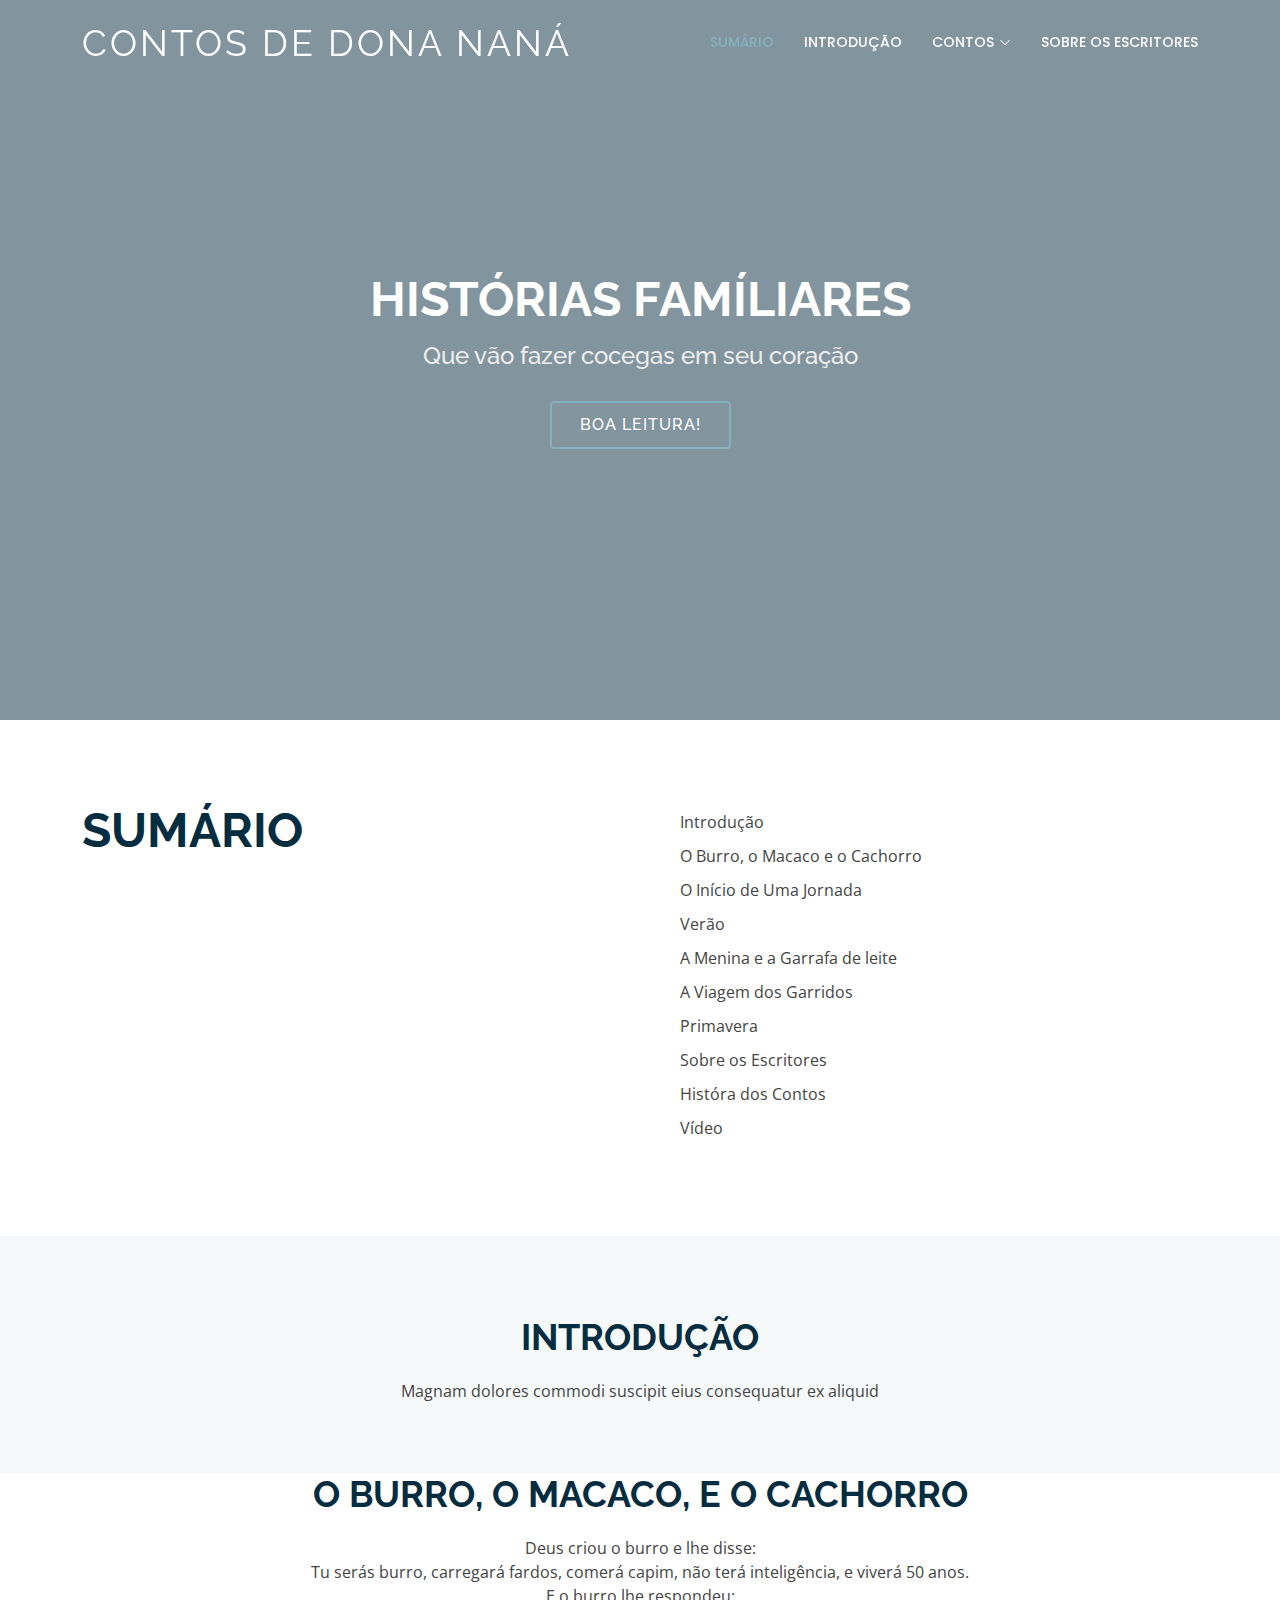
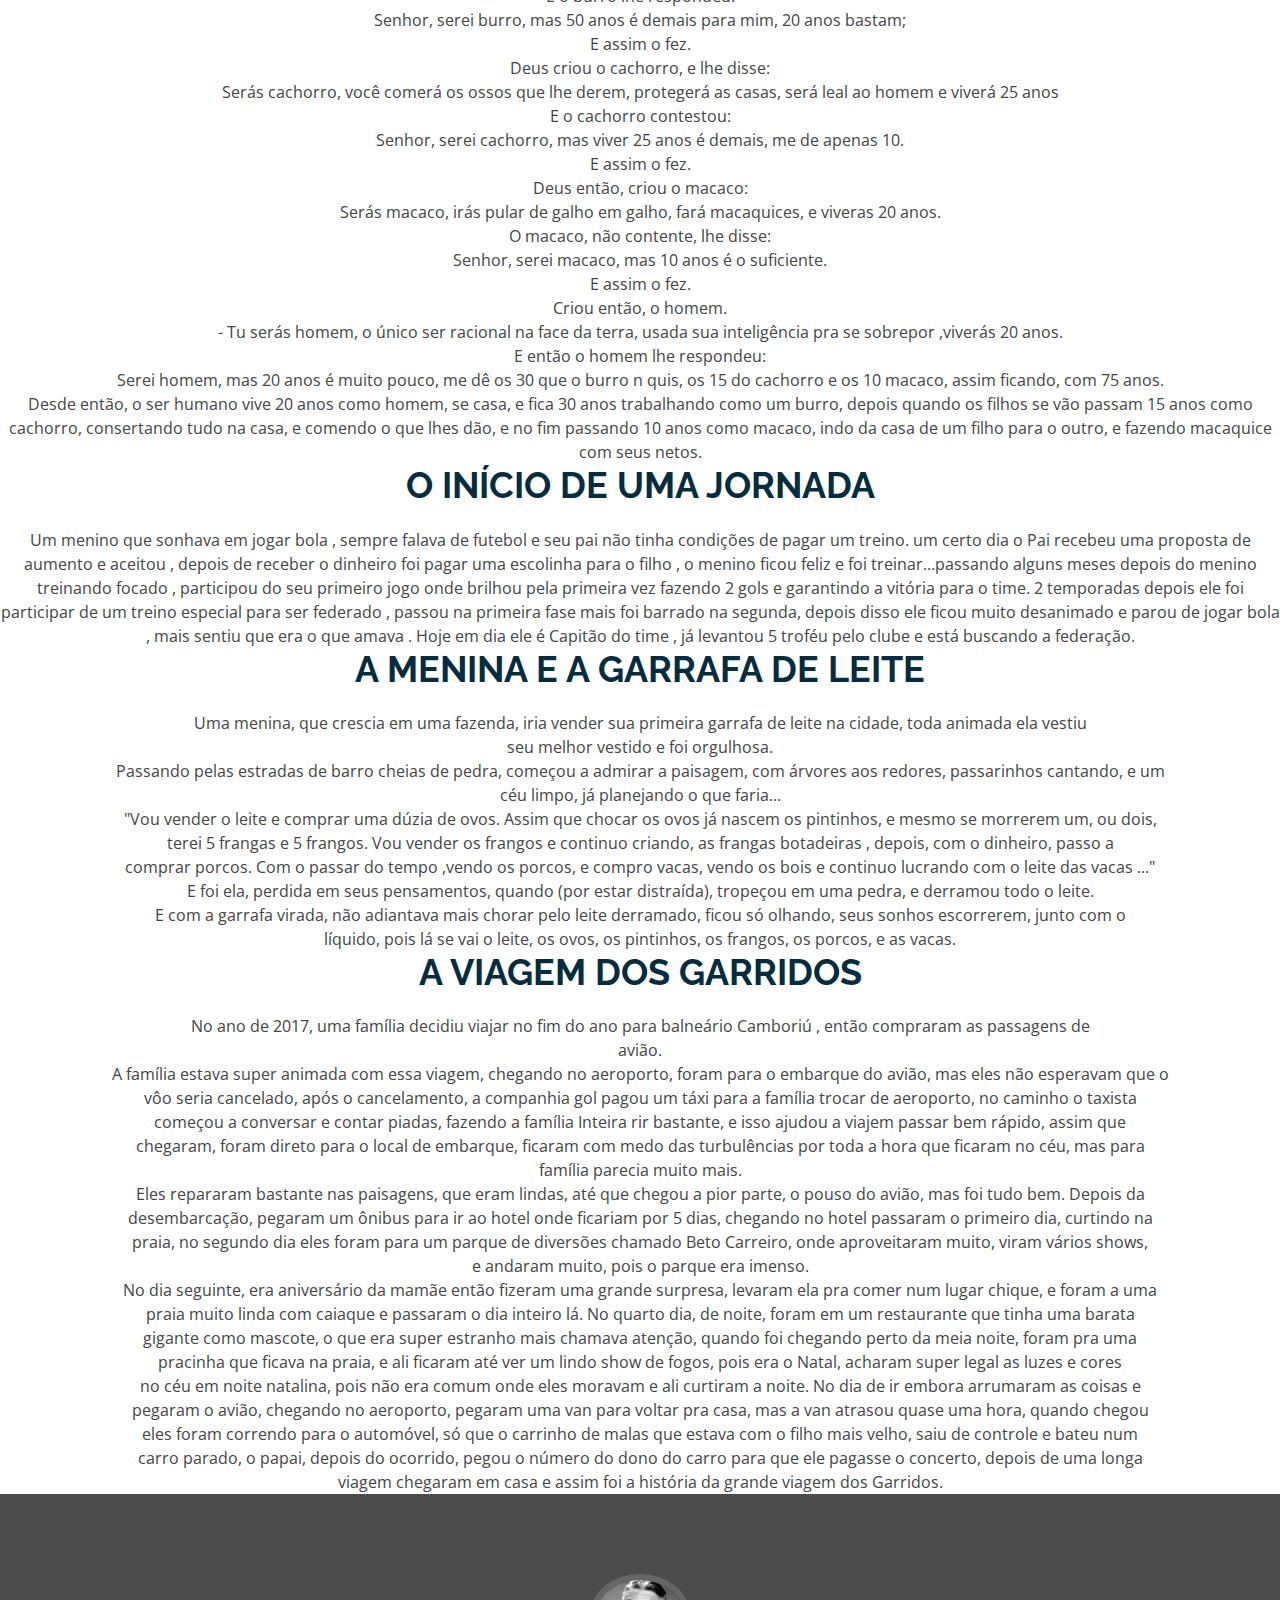
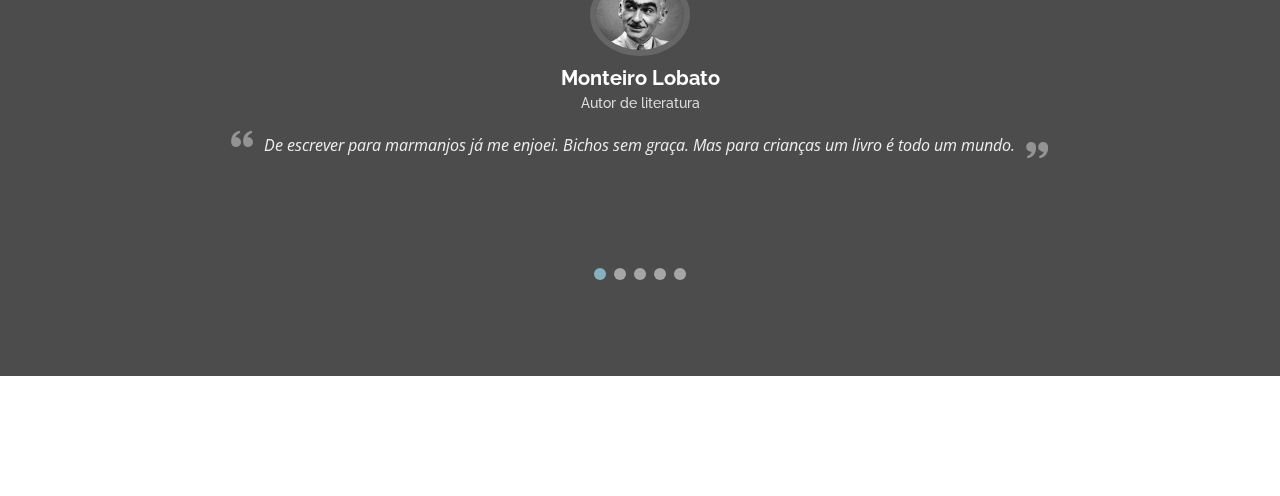
==== index.html @ bdf8c71f "Add files via upload" ====
<!DOCTYPE html>
<html lang="en">

<head>
  <meta charset="utf-8">
  <meta content="width=device-width, initial-scale=1.0" name="viewport">

  <title> Contos de Dona Naná </title>
  <meta content="" name="description">
  <meta content="" name="keywords">

  <!-- Favicons -->
  <link href="assets/img/Capa/LivroCapa.jpeg" rel="icon">
  <link href="assets/img/Capa/LivroCapa.jpeg" rel="apple-touch-icon">

  <!-- Google Fonts -->
  <link href="https://fonts.googleapis.com/css?family=Open+Sans:300,300i,400,400i,600,600i,700,700i|Raleway:300,300i,400,400i,500,500i,600,600i,700,700i|Poppins:300,300i,400,400i,500,500i,600,600i,700,700i" rel="stylesheet">

  <!-- Vendor CSS Files -->
  <link href="assets/vendor/bootstrap/css/bootstrap.min.css" rel="stylesheet">
  <link href="assets/vendor/bootstrap-icons/bootstrap-icons.css" rel="stylesheet">
  <link href="assets/vendor/boxicons/css/boxicons.min.css" rel="stylesheet">
  <link href="assets/vendor/glightbox/css/glightbox.min.css" rel="stylesheet">
  <link href="assets/vendor/remixicon/remixicon.css" rel="stylesheet">
  <link href="assets/vendor/swiper/swiper-bundle.min.css" rel="stylesheet">

  <!-- Template Main CSS File -->
  <link href="assets/css/style.css" rel="stylesheet">

  <!-- =======================================================
  * Template Name: Vlava - v4.3.0
  * Template URL: https://bootstrapmade.com/vlava-free-bootstrap-one-page-template/
  * Author: BootstrapMade.com
  * License: https://bootstrapmade.com/license/
  ======================================================== -->
</head>

<body>

  <!-- ======= Header ======= -->
  <header id="header" class="fixed-top d-flex align-items-center header-transparent">
    <div class="container d-flex align-items-center justify-content-between">

      <div class="logo">
        <h1><a href="index.html">Contos de Dona Naná</a></h1>
        <!-- Uncomment below if you prefer to use an image logo -->
        <!-- <a href="index.html"><img src="assets/img/logo.png" alt="" class="img-fluid"></a>-->
      </div>

      <nav id="navbar" class="navbar">
        <ul>
          <li><a class="nav-link scrollto active" href="#hero">Sumário</a></li>
          <li><a class="nav-link scrollto" href="#about">Introdução</a></li>
          <li class="dropdown"><a href="#"><span>Contos</span> <i class="bi bi-chevron-down"></i></a>
            <ul>
              <li><a href="#">O Burro, o macaco e o cachorro</a></li>
              <li><a href="#">O Início de Uma Jornada</a>
              <li><a href="#">Verão</a></li>
              <li><a href="#">A Menina e a Garrafa de Leite</a></li>
              <li><a href="#">A Viagem dos Garridos</a></li>
              <li><a href="#">Primavera</a></li> 
            </ul>
          </li>
          <li><a class="nav-link scrollto" href="#contact">Sobre os Escritores</a></li>
        </ul>
        <i class="bi bi-list mobile-nav-toggle"></i>
      </nav><!-- .navbar -->

    </div>
  </header><!-- End Header -->

  <!-- ======= Hero Section ======= -->
  <section id="hero">
    <div class="hero-container">
      <h1>Histórias Famíliares</h1>
      <h2>Que vão fazer cocegas em seu coração</h2>
      <a href="#about" class="btn-get-started scrollto">Boa Leitura!</a>
    </div>
  </section><!-- End Hero -->

  <main id="main">

    <!-- ======= About Section ======= -->
    <section id="about" class="about">
      <div class="container">

        <div class="row content">
          <div class="col-lg-6">
            <h2>Sumário</h2>
          </div>
          <div class="col-lg-6 pt-4 pt-lg-0">
            <ul>
  <li>Introdução</li>
  <li>O Burro, o Macaco e o Cachorro</li>
  <li>O Início de Uma Jornada</li>
  <li>Verão</li>
  <li>A Menina e a Garrafa de leite</li>
  <li>A Viagem dos Garridos</li>
  <li>Primavera</li>
  <li>Sobre os Escritores</li>
  <li>Históra dos Contos</li>
  <li>Vídeo</li>
</ul>
          </div>
        </div>

      </div>
    </section><!-- End About Section -->

    <!-- ======= Services Section ======= -->
    <section id="services" class="services section-bg">
      <div class="container">

        <div class="section-title">
          <h2>Introdução</h2>
          <p>Magnam dolores commodi suscipit eius consequatur ex aliquid</p>
        
    </section><!-- End Services Section -->

    <div class="section-title">
      <h2>O Burro, o Macaco, e o Cachorro</h2>
      <p style="text-align: justify-all;">Deus criou o burro e lhe disse:<br> 

Tu  serás burro, carregará fardos, comerá capim, não terá inteligência, e viverá 50  anos.<br>  

 E o burro lhe respondeu:<br> 

Senhor, serei burro, mas 50 anos é demais para mim, 20 anos bastam;<br>  

E assim o fez.<br> 

Deus criou o cachorro, e lhe disse:<br>  

Serás cachorro, você comerá os ossos que lhe derem, protegerá as casas, será leal ao homem e viverá 25 anos<br> 

E o cachorro contestou:<br> 

Senhor, serei cachorro, mas viver 25 anos é demais, me de apenas 10.<br> 

E assim o fez.<br> 

Deus então, criou o macaco:<br>  

Serás macaco, irás pular de galho em galho, fará macaquices, e viveras 20 anos.<br> 

O macaco, não contente, lhe disse:<br> 

Senhor, serei macaco, mas 10 anos é o suficiente.<br>  

E assim o fez.<br> 

Criou então, o homem.<br> 

- Tu serás homem, o único ser racional na face da terra, usada sua inteligência pra se sobrepor ,viverás 20 anos.<br> 

E então o homem lhe respondeu:<br> 

Serei homem, mas 20 anos é muito pouco, me dê os 30 que o burro n quis, os 15 do cachorro e os 10 macaco, assim ficando, com 75 anos.<br> 

Desde então, o ser humano vive 20 anos como homem, se casa, e fica 30 anos trabalhando como um burro, depois quando os filhos se vão passam 15 anos como cachorro, consertando tudo na casa, e comendo o que lhes dão, e no fim passando 10 anos como macaco, indo da casa de um filho para o outro, e fazendo macaquice com seus netos.<br> </p>

    <div class="section-title">
      <h2>O Início de Uma Jornada</h2>

      <p>Um menino que sonhava em jogar bola , sempre falava de futebol e seu pai não tinha condições de pagar um treino. um certo dia o Pai recebeu uma proposta de aumento e aceitou , depois de receber o dinheiro foi pagar uma escolinha para o filho , o menino ficou feliz e foi treinar...passando alguns meses depois do menino treinando focado , participou do seu primeiro jogo onde brilhou pela primeira vez fazendo 2 gols e garantindo a vitória para o time. 2 temporadas depois ele foi participar de um treino especial para ser federado , passou na primeira fase mais foi barrado na segunda, depois disso ele ficou muito desanimado e parou de jogar bola , mais sentiu que era o que amava . Hoje em dia ele é Capitão do time , já levantou 5 troféu pelo clube e está buscando a federação.</p>

        <div class="section-title">
          <h2>A Menina e a Garrafa de leite</h2>
          <p>Uma menina, que crescia em uma fazenda, iria vender sua primeira garrafa de leite na cidade, toda animada ela vestiu<br> seu melhor vestido e foi orgulhosa.<br> 

Passando pelas estradas de barro cheias de pedra, começou a admirar a paisagem, com árvores aos redores, passarinhos cantando, e um<br> céu limpo, já planejando o que faria...<br> 

 

"Vou vender o leite e comprar uma dúzia de ovos. Assim que chocar os ovos já nascem os pintinhos, e mesmo se morrerem um, ou dois,<br> terei 5 frangas e 5 frangos. Vou vender os frangos e continuo criando, as frangas botadeiras , depois, com o dinheiro, passo a<br> comprar porcos. Com o passar do tempo ,vendo os porcos, e compro vacas, vendo os bois e continuo lucrando com o leite das vacas ..."<br>  

 

E foi ela, perdida em seus pensamentos, quando (por estar distraída), tropeçou em uma pedra, e derramou todo o leite.<br> 

E com a garrafa virada, não adiantava mais chorar pelo leite derramado, ficou só olhando, seus sonhos escorrerem, junto com o<br> líquido, pois lá se vai o leite, os ovos, os pintinhos, os frangos, os porcos, e as vacas.<br> </p>

          <div class="section-title">
            <h2>A Viagem dos Garridos</h2>
            <p>No ano de 2017, uma família decidiu viajar no fim do ano para balneário Camboriú , então compraram as passagens de<br> avião.<br>
  

A família estava super animada com essa viagem, chegando no aeroporto, foram para o embarque do avião, mas eles não esperavam que o<br> vôo seria cancelado, após o cancelamento, a companhia gol pagou um táxi para a família trocar de aeroporto, no caminho o taxista<br> começou a conversar e contar piadas, fazendo a família Inteira rir bastante, e isso ajudou a viajem passar bem rápido, assim que<br> chegaram, foram direto para o local de embarque, ficaram com medo das turbulências por toda a hora que ficaram no céu, mas para<br> família parecia muito mais.<br> 

 
Eles repararam bastante nas paisagens, que eram lindas, até que chegou a pior parte, o pouso do avião, mas foi tudo bem. Depois da<br> desembarcação, pegaram um ônibus para ir ao hotel onde ficariam por 5 dias, chegando no hotel passaram o primeiro dia, curtindo na<br> praia, no segundo dia eles foram para um parque de diversões chamado Beto Carreiro, onde aproveitaram muito, viram vários shows,<br> e andaram muito, pois o parque era imenso.<br>

  
No dia seguinte, era aniversário da mamãe então fizeram uma grande surpresa, levaram ela pra comer num lugar chique, e foram a uma<br> praia muito linda com caiaque e passaram o dia inteiro lá. No quarto dia, de noite, foram em um restaurante que tinha uma barata<br> gigante como mascote, o que era super estranho mais chamava atenção, quando foi chegando perto da meia noite, foram pra uma<br> pracinha que ficava na praia, e ali ficaram até ver um lindo show de fogos, pois era o Natal, acharam super legal as luzes e cores<br> no céu em noite natalina, pois não era comum onde eles moravam e ali curtiram a noite. No dia de ir embora arrumaram as coisas e<br> pegaram o avião, chegando no aeroporto, pegaram uma van para voltar pra casa, mas a van atrasou quase uma hora,  quando chegou<br> eles foram correndo para o automóvel, só que o carrinho de malas que estava com o filho mais velho, saiu de controle e bateu num<br> carro parado, o papai, depois do ocorrido, pegou o número do dono do carro para que ele pagasse o concerto, depois de uma longa<br> viagem chegaram em casa e assim foi a história da grande viagem dos Garridos.</p>


    <!-- ======= Testimonials Section ======= -->
    <section id="testimonials" class="testimonials">
      <div class="container position-relative">

        <div class="testimonials-slider swiper-container" data-aos="fade-up" data-aos-delay="100">
          <div class="swiper-wrapper">

            <div class="swiper-slide">
              <div class="testimonial-item">
                <img src="assets/img/literarios/MonteiroLobato.jpeg" class="testimonial-img" alt="">
                <h3>Monteiro Lobato</h3>
                <h4>Autor de literatura</h4>
                <p>
                  <i class="bx bxs-quote-alt-left quote-icon-left"></i>
                 De escrever para marmanjos já me enjoei. Bichos sem graça. Mas para crianças um livro é todo um mundo.
                  <i class="bx bxs-quote-alt-right quote-icon-right"></i>
                </p>
              </div>
            </div><!-- End testimonial item -->

            <div class="swiper-slide">
              <div class="testimonial-item">
                <img src="assets/img/literarios/ManuelDeBarros.jpeg" class="testimonial-img" alt="">
                <h3>Manoel de Barros</h3>
                <h4>Escrior modernista brasileiro</h4>
                <p>
                  <i class="bx bxs-quote-alt-left quote-icon-left"></i>
                  A terapia literária consiste em desarrumar a linguagem a ponto que ela expresse os nossos mais fundos desejos
                  <i class="bx bxs-quote-alt-right quote-icon-right"></i>
                </p>
              </div>
            </div><!-- End testimonial item -->

            <div class="swiper-slide">
              <div class="testimonial-item">
                <img src="assets/img/literarios/GeorgeHenry.jpeg" class="testimonial-img" alt="">
                <h3>George Henry Lewes</h3>
                <h4>Autou Britânico</h4>
                <p>
                  <i class="bx bxs-quote-alt-left quote-icon-left"></i>
                  A literatura é ao mesmo tempo a causa e o efeito do progresso social. Aprofunda nossas sensibilidades naturais e se fortalece exercitando nossas capacidades intelectuais.
                  <i class="bx bxs-quote-alt-right quote-icon-right"></i>
                </p>
              </div>
            </div><!-- End testimonial item -->

            <div class="swiper-slide">
              <div class="testimonial-item">
                <img src="assets/img/literarios/JulioCortazar.jpeg" class="testimonial-img" alt="">
                <h3>Julio Cortázar</h3>
                <h4>Escritor argentino, tradutor e intelectual argentino.</h4>
                <p>
                  <i class="bx bxs-quote-alt-left quote-icon-left"></i>
                  Tudo é escrita, ou seja, fábula. Mas para que serve a verdade que tranqüiliza o honesto proprietário? A nossa verdade possível tem de ser invenção, ou seja, literatura.
                  <i class="bx bxs-quote-alt-right quote-icon-right"></i>
                </p>
              </div>
            </div><!-- End testimonial item -->

            <div class="swiper-slide">
              <div class="testimonial-item">
                <img src="assets/img/literarios/AntônioTabucchi.jpeg" class="testimonial-img" alt="">
                <h3>Antonio Tabucchi</h3>
                <h4>Escritor</h4>
                <p>
                  <i class="bx bxs-quote-alt-left quote-icon-left"></i>
                  Literatura para mim não é um trabalho cotidiano, mas algo que envolve desejos, sonhos e fantasia.
                  <i class="bx bxs-quote-alt-right quote-icon-right"></i>
                </p>
              </div>
            </div><!-- End testimonial item -->

          </div>
          <div class="swiper-pagination"></div>
        </div>

      </div>
    </section><!-- End Testimonials Section -->

  </main><!-- End #main -->

  <a href="#" class="back-to-top d-flex align-items-center justify-content-center"><i class="bi bi-arrow-up-short"></i></a>

  <!-- Vendor JS Files -->
  <script src="assets/vendor/bootstrap/js/bootstrap.bundle.min.js"></script>
  <script src="assets/vendor/glightbox/js/glightbox.min.js"></script>
  <script src="assets/vendor/isotope-layout/isotope.pkgd.min.js"></script>
  <script src="assets/vendor/php-email-form/validate.js"></script>
  <script src="assets/vendor/swiper/swiper-bundle.min.js"></script>

  <!-- Template Main JS File -->
  <script src="assets/js/main.js"></script>

</body>

</html>
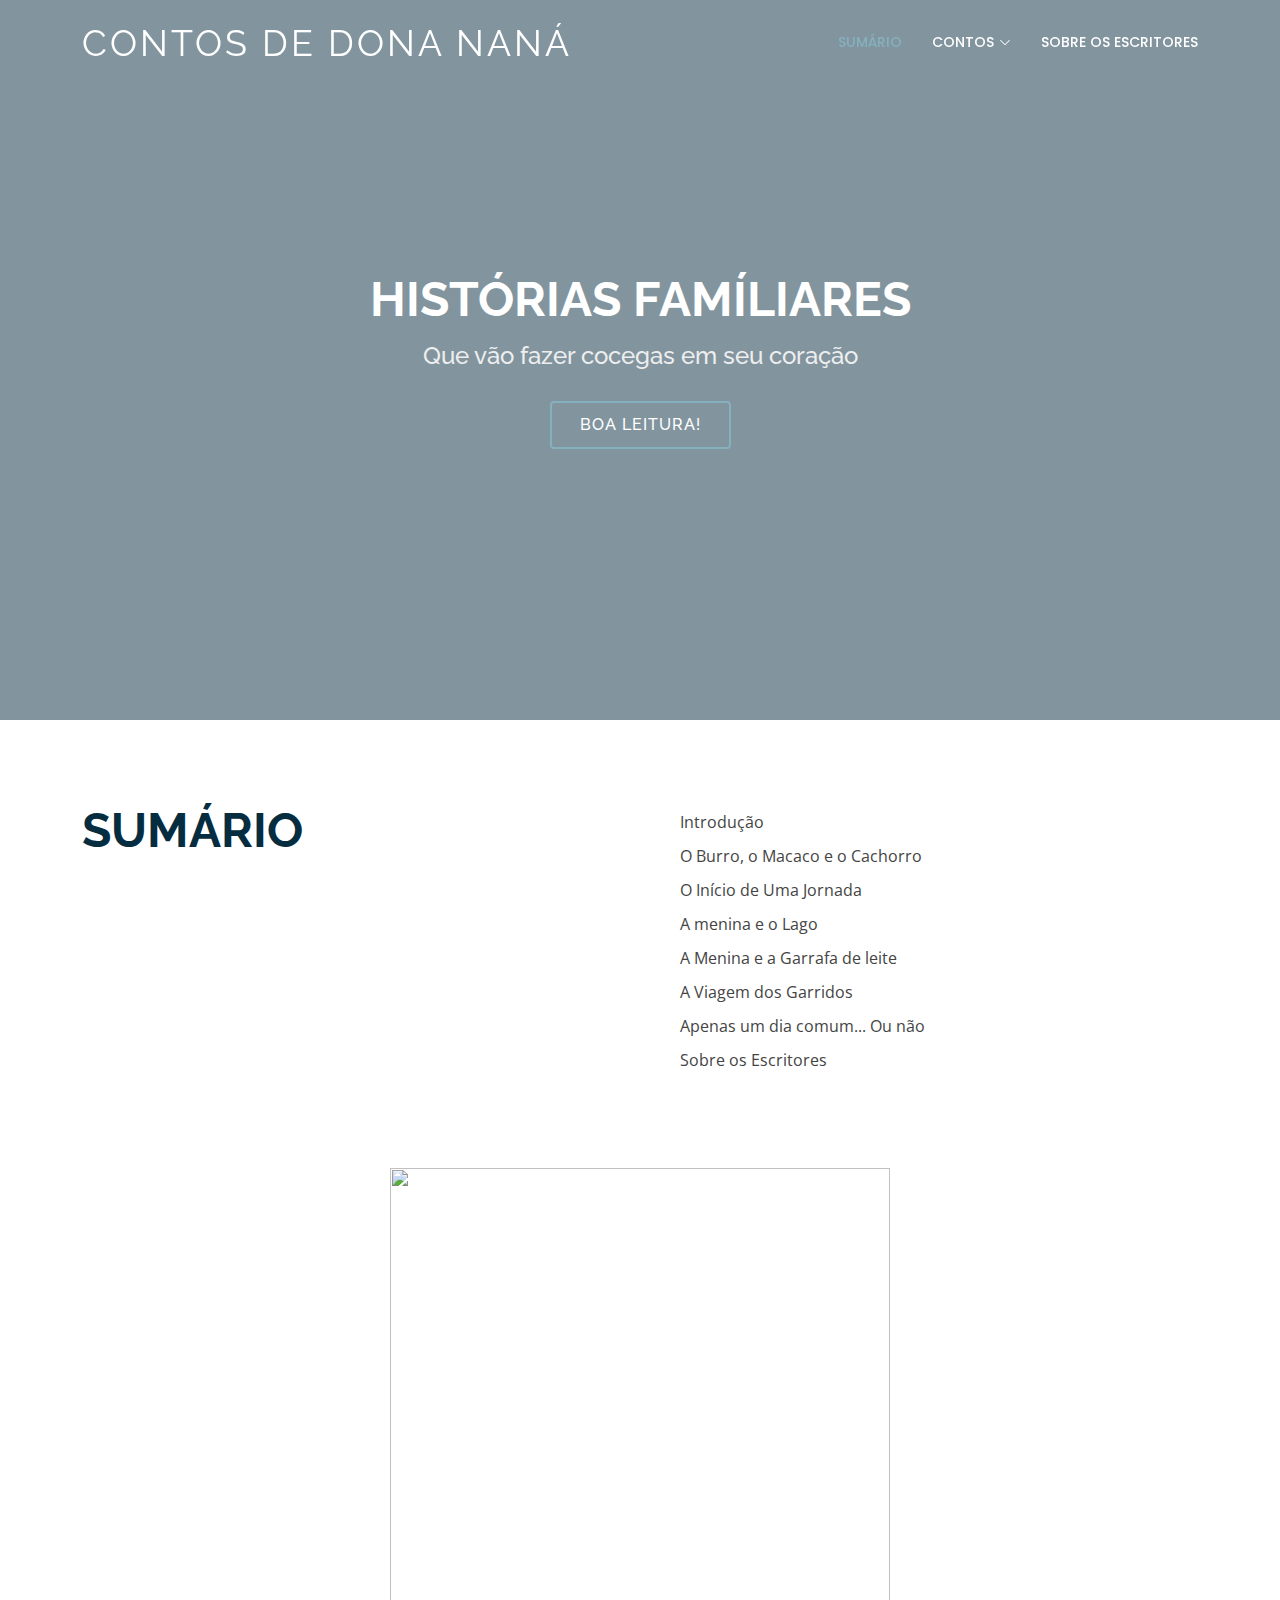
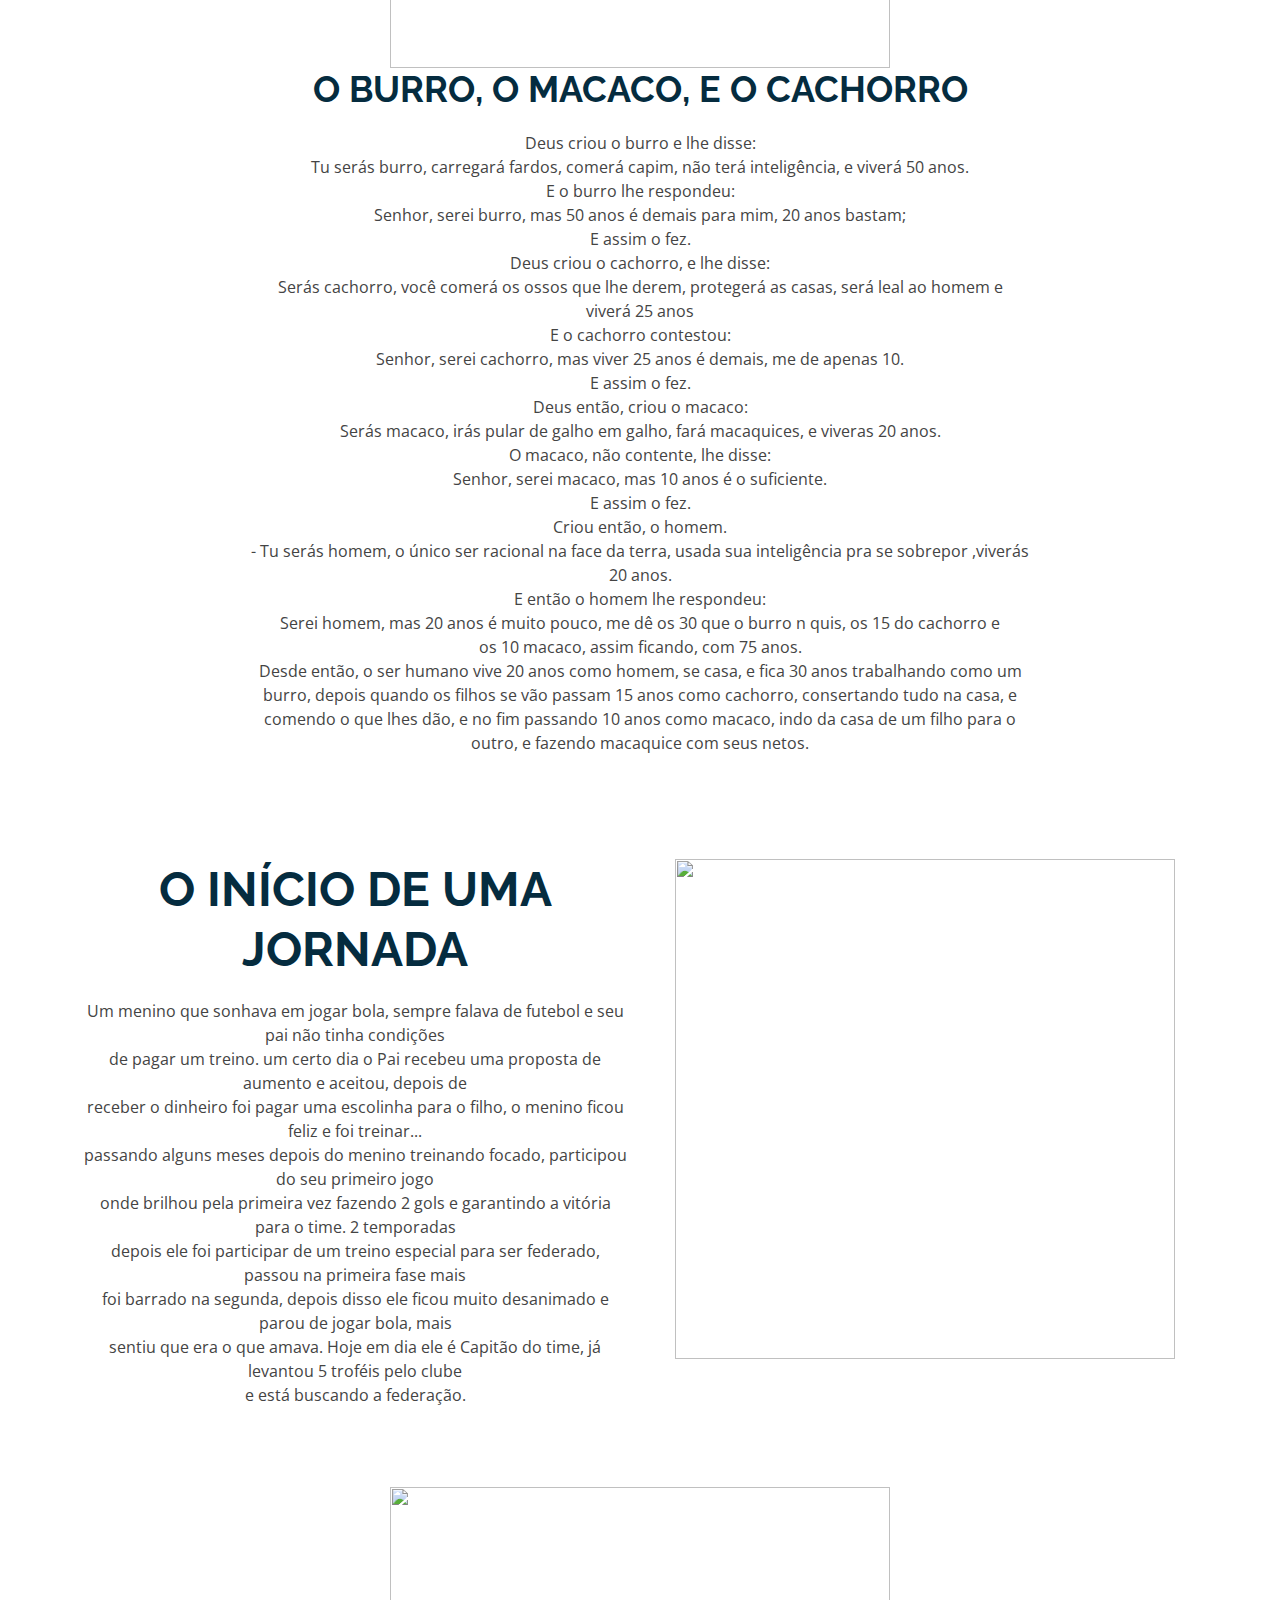
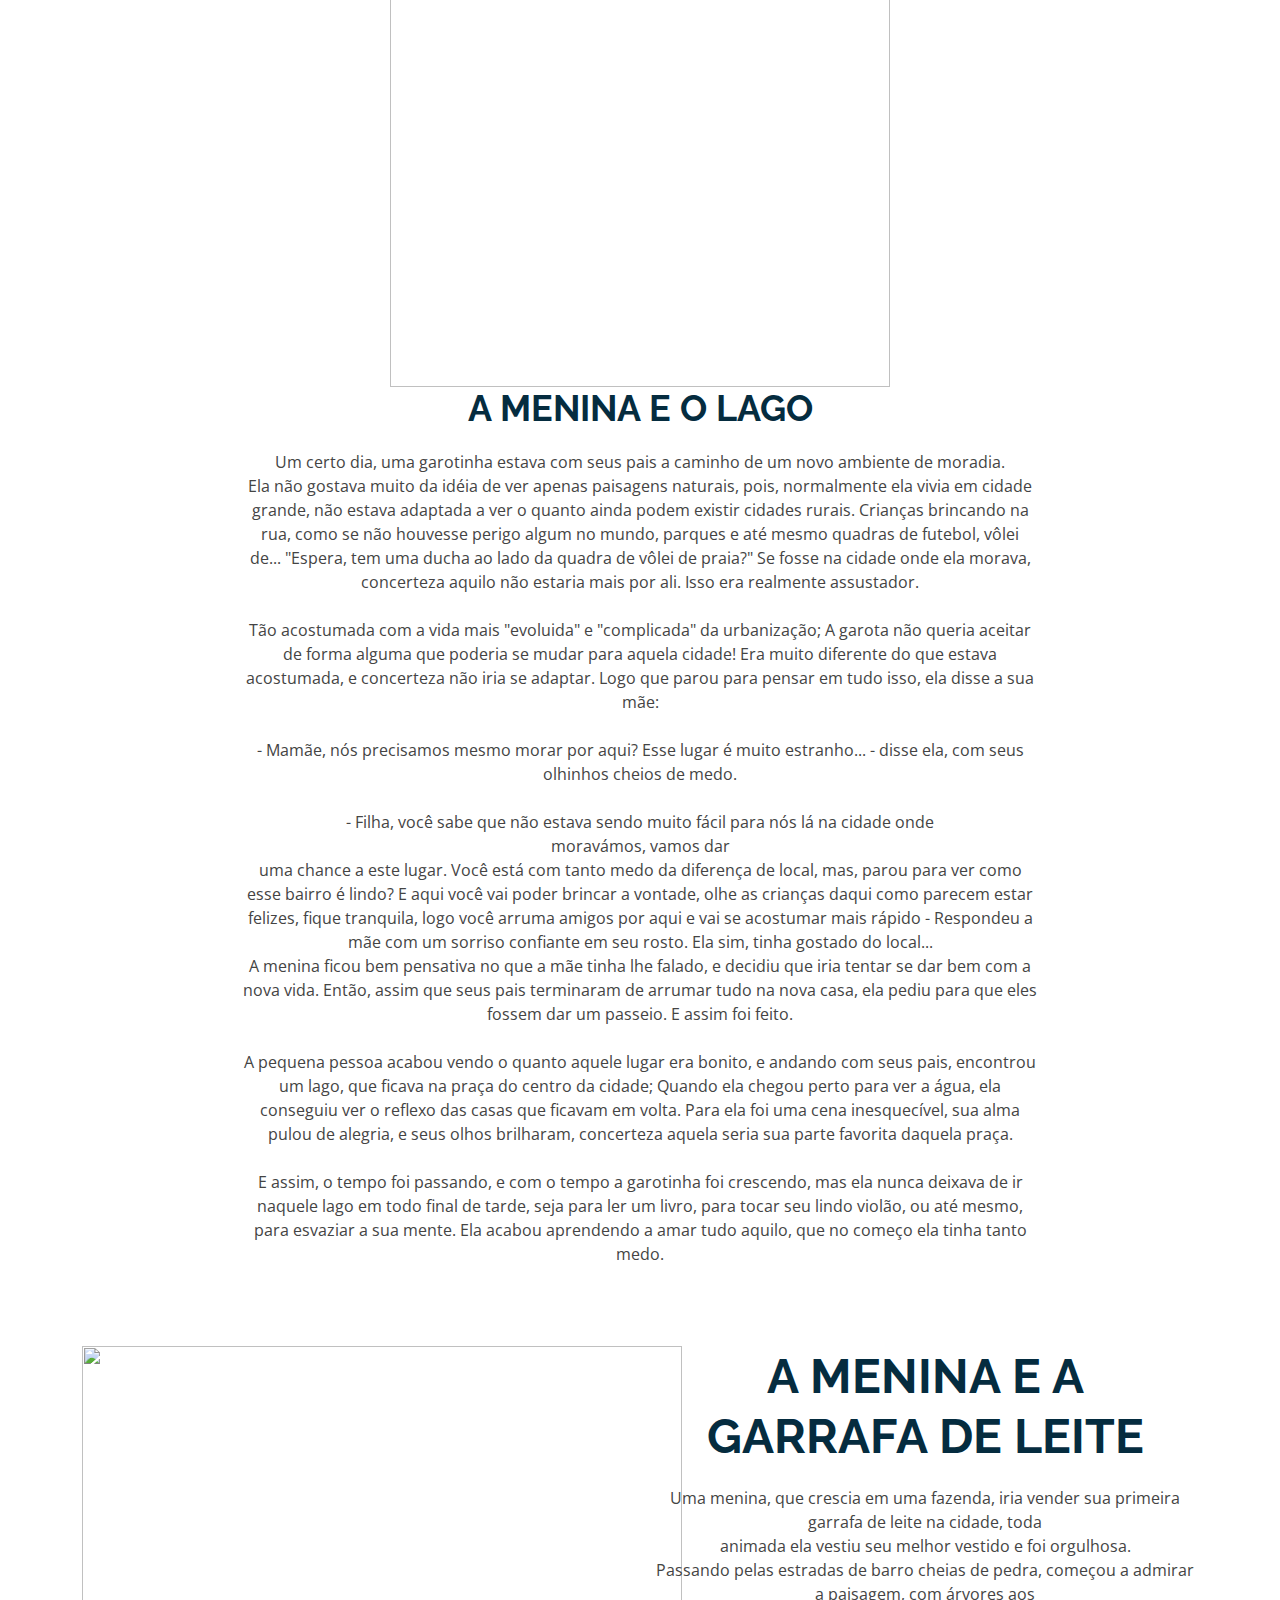
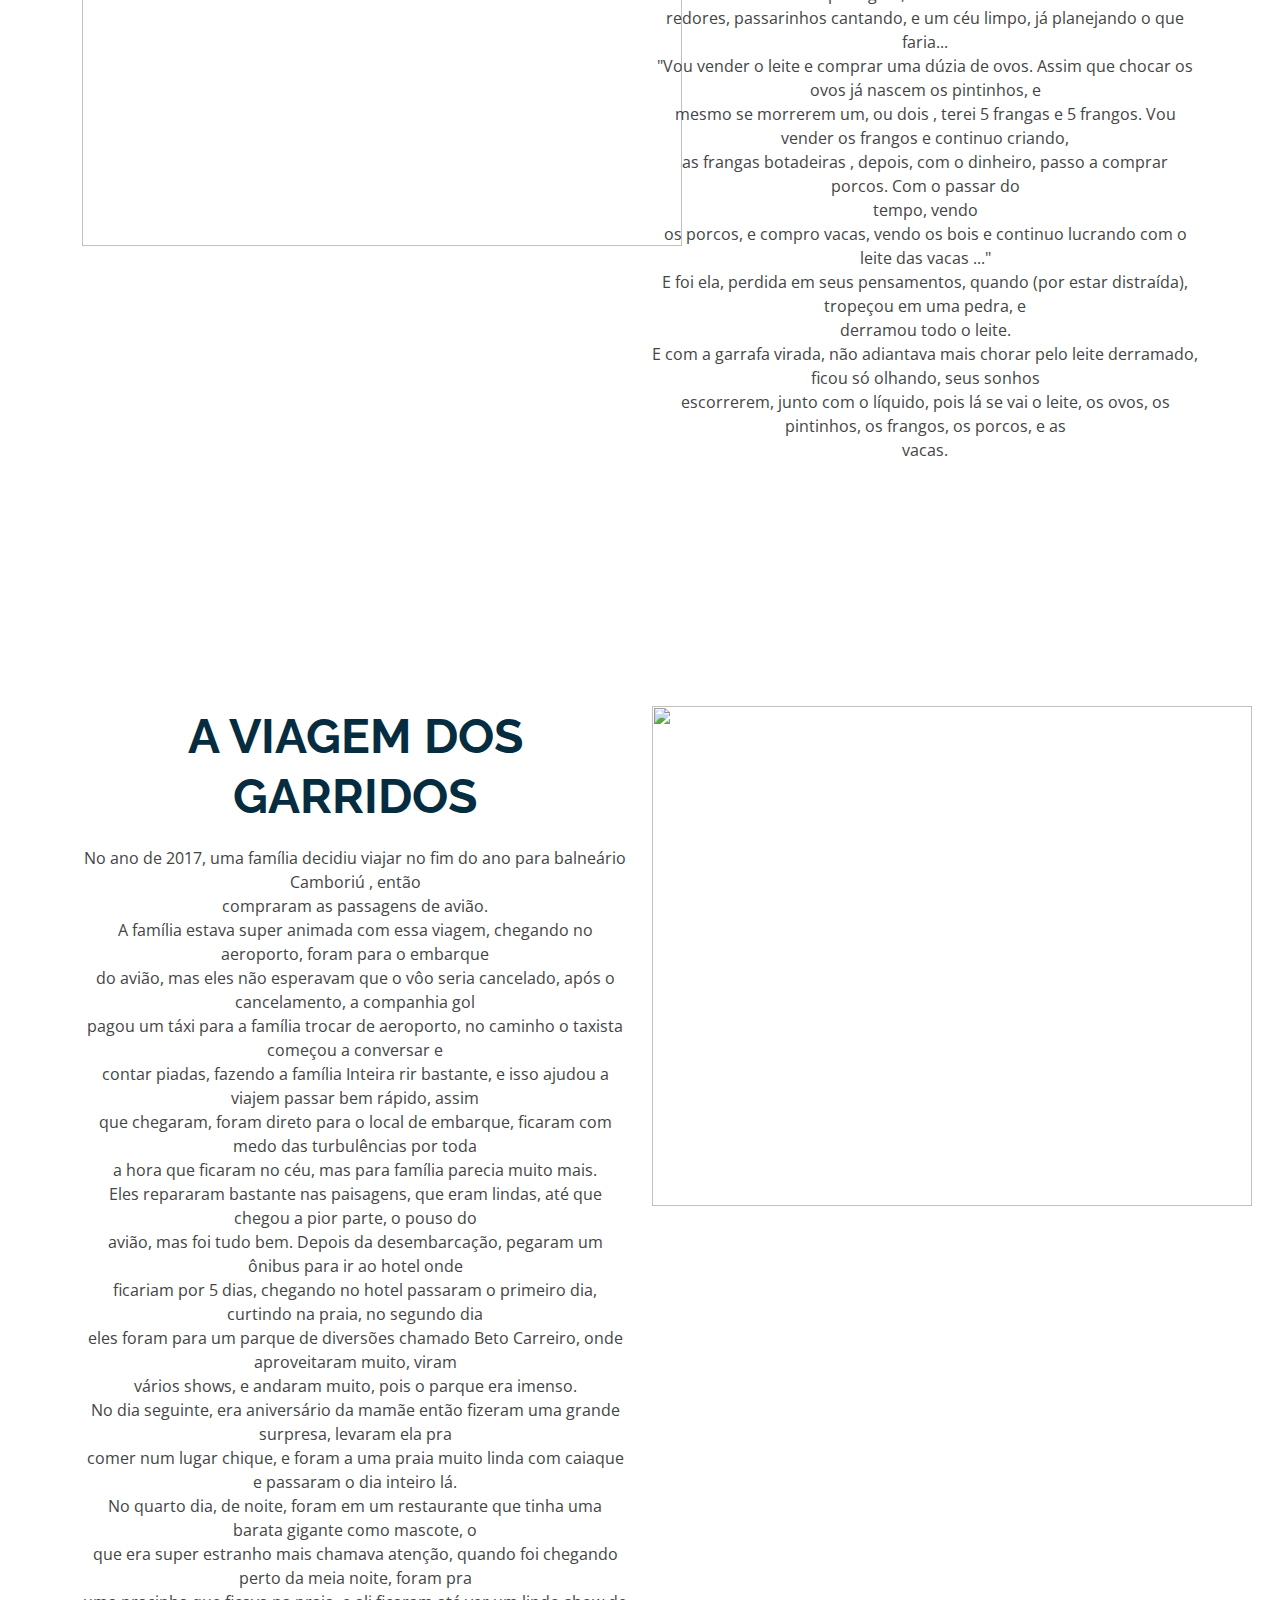
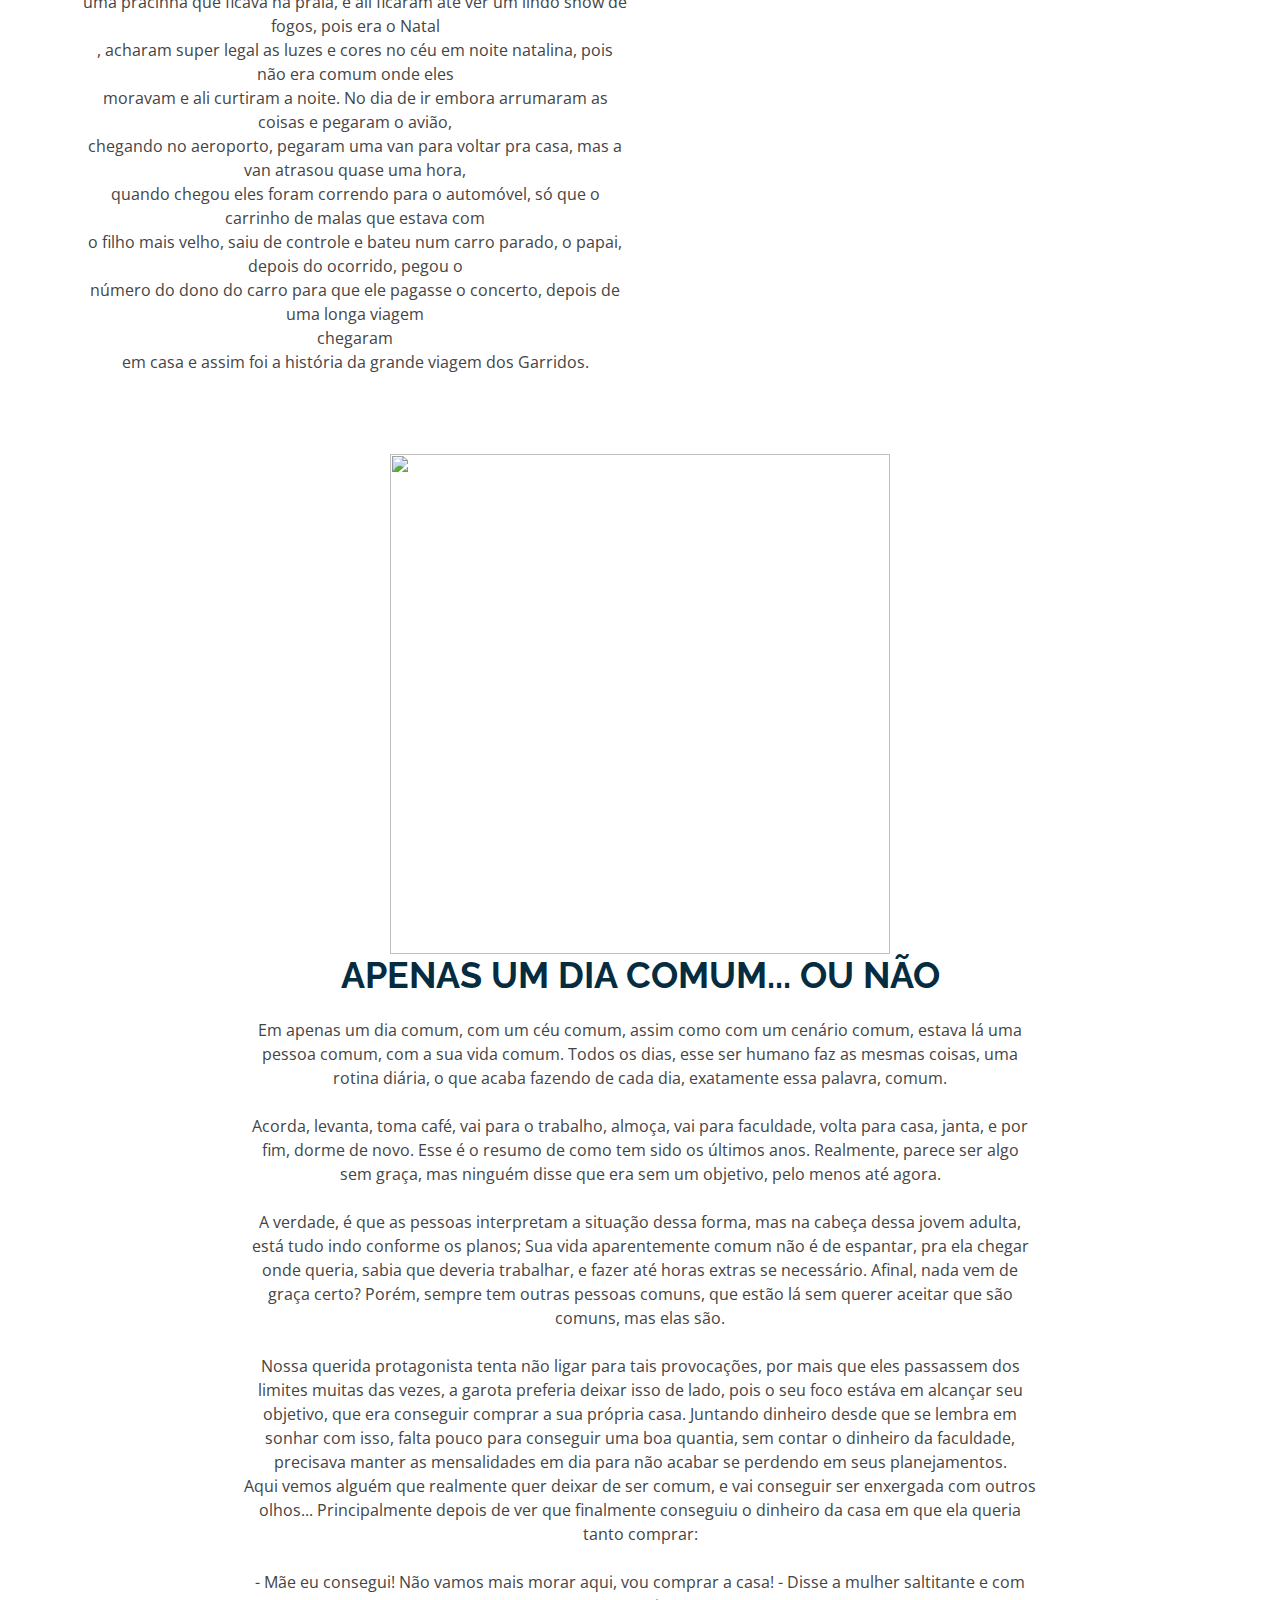
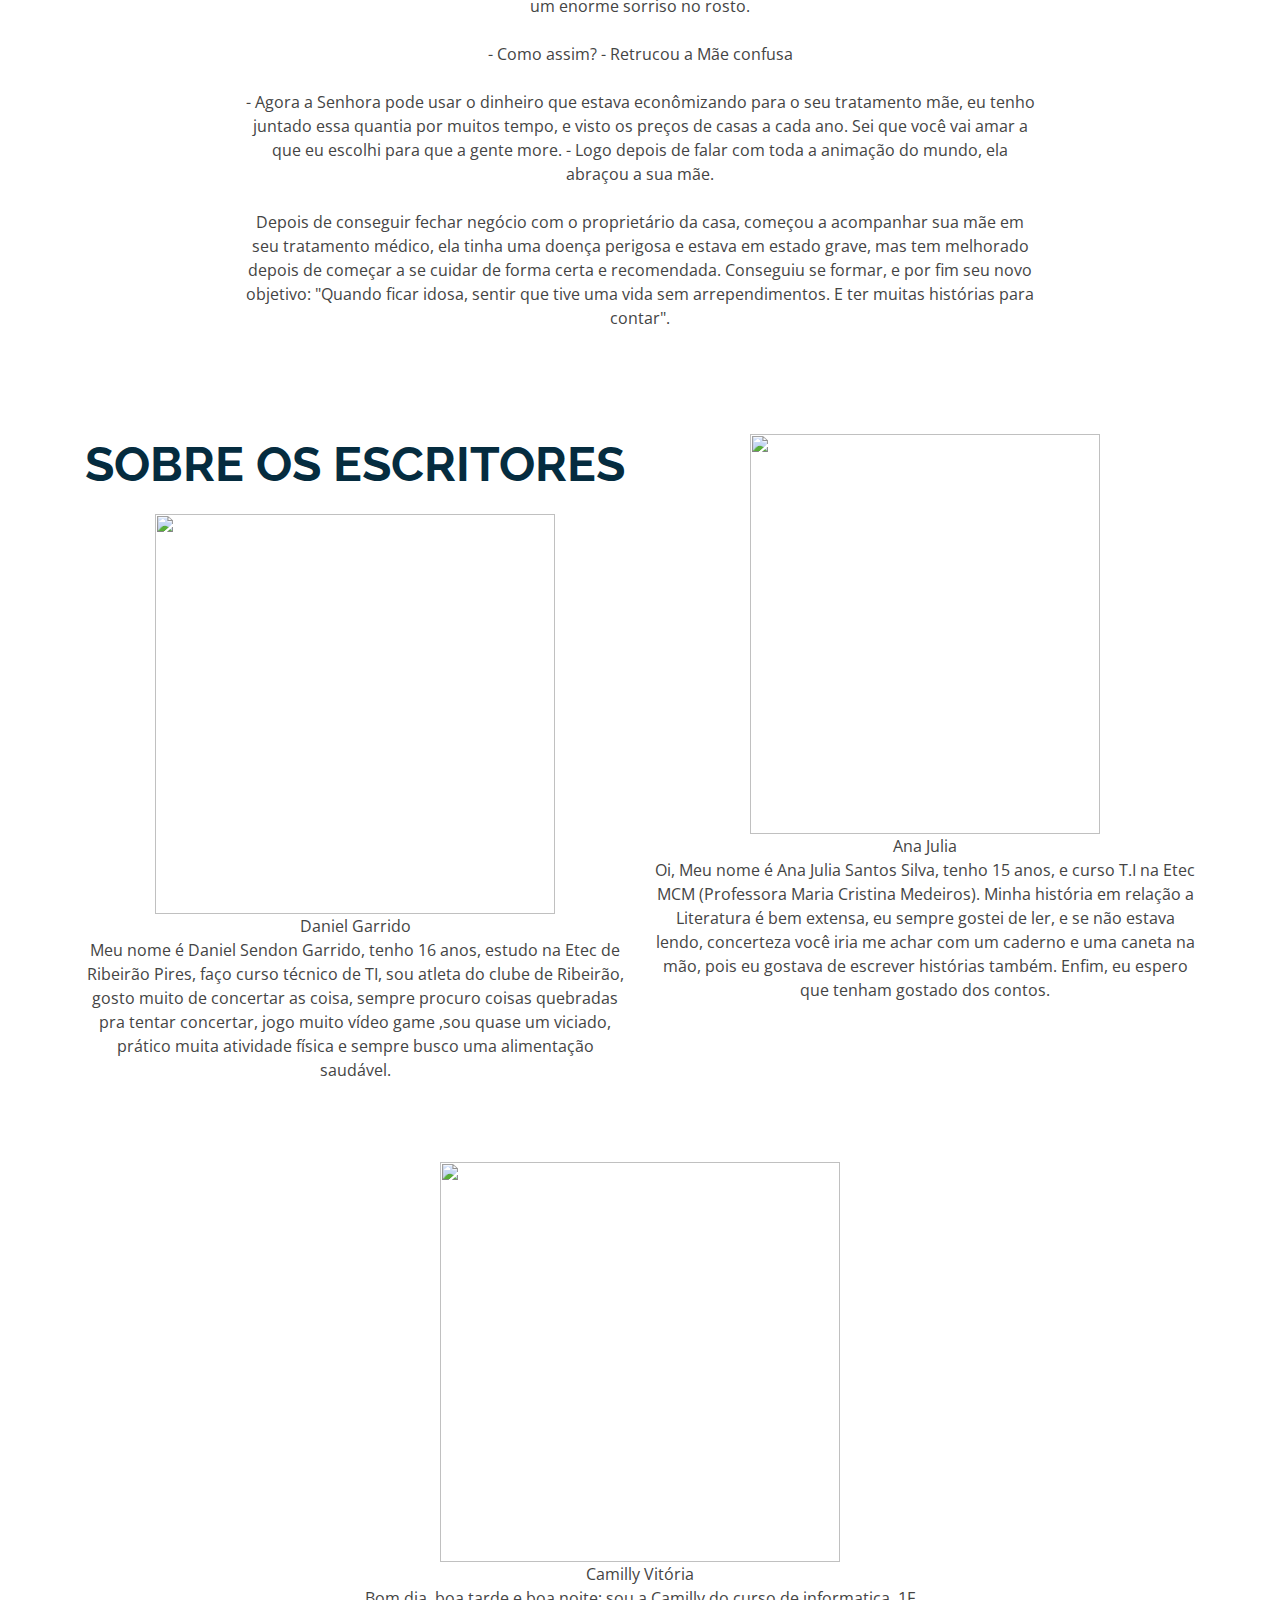
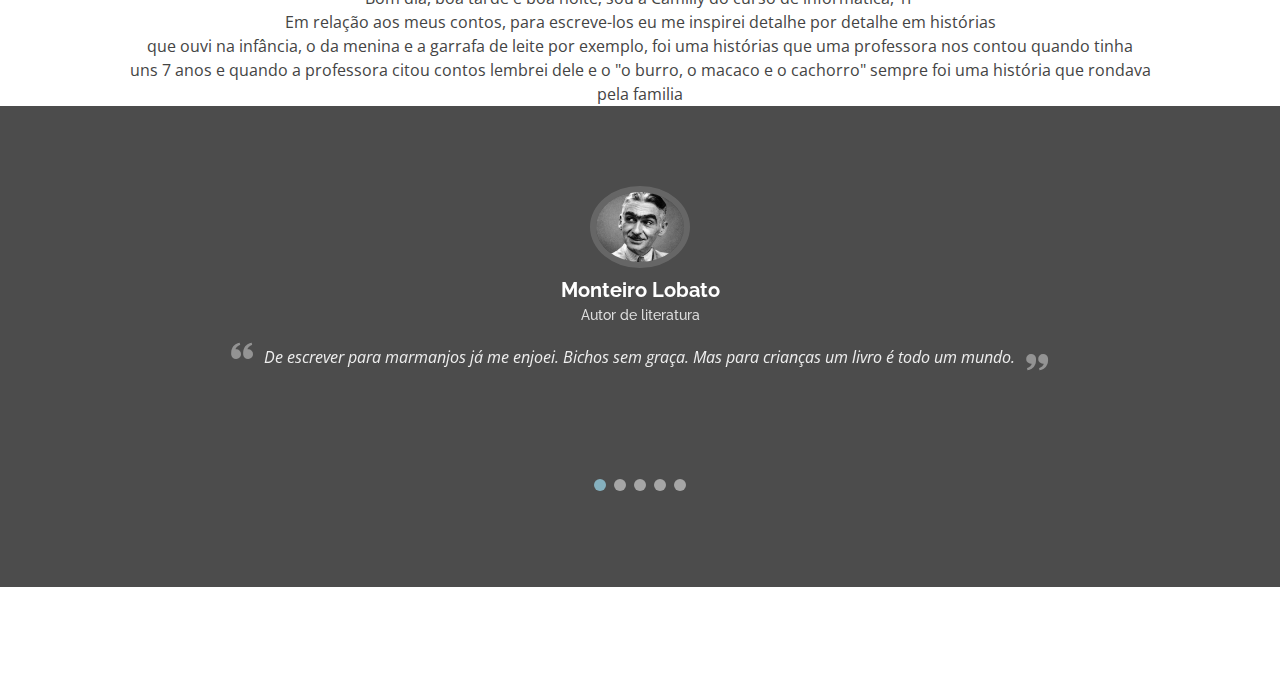
==== commit 99b9fdd5: "LivroDigital_Atualizado" ====
--- a/index.html
+++ b/index.html
@@ -11,7 +11,7 @@
 
   <!-- Favicons -->
   <link href="assets/img/Capa/LivroCapa.jpeg" rel="icon">
-  <link href="assets/img/Capa/LivroCapa.jpeg" rel="apple-touch-icon">
+  <link href="assets/img/Capa/florelivro.jpeg" rel="apple-touch-icon">
 
   <!-- Google Fonts -->
   <link href="https://fonts.googleapis.com/css?family=Open+Sans:300,300i,400,400i,600,600i,700,700i|Raleway:300,300i,400,400i,500,500i,600,600i,700,700i|Poppins:300,300i,400,400i,500,500i,600,600i,700,700i" rel="stylesheet">
@@ -50,17 +50,7 @@
       <nav id="navbar" class="navbar">
         <ul>
           <li><a class="nav-link scrollto active" href="#hero">Sumário</a></li>
-          <li><a class="nav-link scrollto" href="#about">Introdução</a></li>
           <li class="dropdown"><a href="#"><span>Contos</span> <i class="bi bi-chevron-down"></i></a>
-            <ul>
-              <li><a href="#">O Burro, o macaco e o cachorro</a></li>
-              <li><a href="#">O Início de Uma Jornada</a>
-              <li><a href="#">Verão</a></li>
-              <li><a href="#">A Menina e a Garrafa de Leite</a></li>
-              <li><a href="#">A Viagem dos Garridos</a></li>
-              <li><a href="#">Primavera</a></li> 
-            </ul>
-          </li>
           <li><a class="nav-link scrollto" href="#contact">Sobre os Escritores</a></li>
         </ul>
         <i class="bi bi-list mobile-nav-toggle"></i>
@@ -93,13 +83,11 @@
   <li>Introdução</li>
   <li>O Burro, o Macaco e o Cachorro</li>
   <li>O Início de Uma Jornada</li>
-  <li>Verão</li>
+  <li>A menina e o Lago</li>
   <li>A Menina e a Garrafa de leite</li>
   <li>A Viagem dos Garridos</li>
-  <li>Primavera</li>
+  <li>Apenas um dia comum... Ou não</li>
   <li>Sobre os Escritores</li>
-  <li>Históra dos Contos</li>
-  <li>Vídeo</li>
 </ul>
           </div>
         </div>
@@ -107,19 +95,14 @@
       </div>
     </section><!-- End About Section -->
 
-    <!-- ======= Services Section ======= -->
-    <section id="services" class="services section-bg">
-      <div class="container">
-
-        <div class="section-title">
-          <h2>Introdução</h2>
-          <p>Magnam dolores commodi suscipit eius consequatur ex aliquid</p>
-        
-    </section><!-- End Services Section -->
-
+
+          <center>
+   <img src="assets/img/contos/macaquice.jpg"
+     width="500px" height="500px"> 
+  </center> 
     <div class="section-title">
       <h2>O Burro, o Macaco, e o Cachorro</h2>
-      <p style="text-align: justify-all;">Deus criou o burro e lhe disse:<br> 
+      <p>Deus criou o burro e lhe disse:<br> 
 
 Tu  serás burro, carregará fardos, comerá capim, não terá inteligência, e viverá 50  anos.<br>  
 
@@ -131,7 +114,7 @@
 
 Deus criou o cachorro, e lhe disse:<br>  
 
-Serás cachorro, você comerá os ossos que lhe derem, protegerá as casas, será leal ao homem e viverá 25 anos<br> 
+Serás cachorro, você comerá os ossos que lhe derem, protegerá as casas, será leal ao homem e<br> viverá 25 anos<br> 
 
 E o cachorro contestou:<br> 
 
@@ -151,47 +134,206 @@
 
 Criou então, o homem.<br> 
 
-- Tu serás homem, o único ser racional na face da terra, usada sua inteligência pra se sobrepor ,viverás 20 anos.<br> 
+- Tu serás homem, o único ser racional na face da terra, usada sua inteligência pra se sobrepor ,viverás<br> 20 anos.<br> 
 
 E então o homem lhe respondeu:<br> 
 
-Serei homem, mas 20 anos é muito pouco, me dê os 30 que o burro n quis, os 15 do cachorro e os 10 macaco, assim ficando, com 75 anos.<br> 
-
-Desde então, o ser humano vive 20 anos como homem, se casa, e fica 30 anos trabalhando como um burro, depois quando os filhos se vão passam 15 anos como cachorro, consertando tudo na casa, e comendo o que lhes dão, e no fim passando 10 anos como macaco, indo da casa de um filho para o outro, e fazendo macaquice com seus netos.<br> </p>
-
+Serei homem, mas 20 anos é muito pouco, me dê os 30 que o burro n quis, os 15 do cachorro e<br> os 10 macaco, assim ficando, com 75 anos.<br> 
+
+Desde então, o ser humano vive 20 anos como homem, se casa, e fica 30 anos trabalhando como um<br> burro, depois quando os filhos se vão passam 15 anos como cachorro, consertando tudo na casa, e<br> comendo o que lhes dão, e no fim passando 10 anos como macaco, indo da casa de um filho para o<br> outro, e fazendo macaquice com seus netos.</p> <br>
+
+
+
+  <!-- ======= About Section ======= -->
+    <section id="about" class="about">
+      <div class="container">
+
+        <div class="row content">
+          <div class="col-lg-6">
+            <h2>O Início de uma Jornada</h2>
+            <p>Um menino que sonhava em jogar bola, sempre falava de futebol e seu pai não tinha condições<br> de pagar um treino. um certo dia o Pai recebeu uma proposta de aumento e aceitou, depois de<br> receber o dinheiro foi pagar uma escolinha para o filho, o menino ficou feliz e foi treinar...<br> passando alguns meses depois do menino treinando focado, participou do seu primeiro jogo<br> onde brilhou pela primeira vez fazendo 2 gols e garantindo a vitória para o time. 2 temporadas<br> depois ele foi participar de um treino especial para ser federado, passou na primeira fase mais<br> foi barrado na segunda, depois disso ele ficou muito desanimado e parou de jogar bola, mais<br> sentiu que era o que amava. Hoje em dia ele é Capitão do time, já levantou 5 troféis pelo clube<br> e está buscando a federação.</p>
+          </div>
+          <div class="col-lg-6 pt-4 pt-lg-0">
+            <center>
+   <img src="assets/img/contos/tutebol.jpg"
+     width="500px" height="500px"> 
+  </center> 
+
+  </div>
+        </div>
+
+      </div>
+    </section><!-- End About Section -->
+
+<center>
+   <img src="assets/img/contos/lago.jpg"
+     width="500px" height="500px"> 
+  </center> 
+<div class="section-title">
+  <h2>A Menina e o Lago</h2> 
+       <p>Um certo dia, uma garotinha estava com seus pais a caminho de um novo ambiente de moradia.<br> Ela não gostava muito da idéia de ver apenas paisagens naturais, pois, normalmente ela vivia em cidade<br> grande, não estava adaptada a ver o quanto ainda podem existir cidades rurais. Crianças brincando na<br> rua, como se não houvesse perigo algum no mundo, parques e até mesmo quadras de futebol, vôlei<br> de... "Espera, tem uma ducha ao lado da quadra de vôlei de praia?" Se fosse na cidade onde ela morava,<br> concerteza aquilo não estaria mais por ali. Isso era realmente assustador.<br> 
+
+<br> 
+
+Tão acostumada com a vida mais "evoluida" e "complicada" da urbanização; A garota não queria aceitar<br> de forma alguma que poderia se mudar para aquela cidade! Era muito diferente do que estava<br> acostumada, e concerteza não iria se adaptar. Logo que parou para pensar em tudo isso, ela disse a sua<br> mãe:<br> 
+
+<br> 
+
+- Mamãe, nós precisamos mesmo morar por aqui? Esse lugar é muito estranho... - disse ela, com seus<br> olhinhos cheios de medo.<br> 
+
+ <br> 
+
+- Filha, você sabe que não estava sendo muito fácil para nós lá na cidade onde <center>moravámos, vamos dar<br> uma chance a este lugar. Você está com tanto medo da diferença de local, mas, parou para ver como<br> esse bairro é lindo? E aqui você vai poder brincar a vontade, olhe as crianças daqui como parecem estar<br> felizes, fique tranquila, logo você arruma amigos por aqui e vai se acostumar mais rápido - Respondeu a<br> mãe com um sorriso confiante em seu rosto. Ela sim, tinha gostado do local...<br> 
+
+A menina ficou bem pensativa no que a mãe tinha lhe falado, e decidiu que iria tentar se dar bem com a<br> nova vida. Então, assim que seus pais terminaram de arrumar tudo na nova casa, ela pediu para que eles<br> fossem dar um passeio. E assim foi feito.<br> 
+
+<br> 
+
+A pequena pessoa acabou vendo o quanto aquele lugar era bonito, e andando com seus pais, encontrou<br> um lago, que ficava na praça do centro da cidade; Quando ela chegou perto para ver a água, ela<br> conseguiu ver o reflexo das casas que ficavam em volta. Para ela foi uma cena inesquecível, sua alma<br> pulou de alegria, e seus olhos brilharam, concerteza aquela seria sua parte favorita daquela praça.<br> 
+
+<br> 
+
+E assim, o tempo foi passando, e com o tempo a garotinha foi crescendo, mas ela nunca deixava de ir<br> naquele lago em todo final de tarde, seja para ler um livro, para tocar seu lindo violão, ou até mesmo,<br> para esvaziar a sua mente. Ela acabou aprendendo a amar tudo aquilo, que no começo ela tinha tanto<br> medo.</p> </center>
+
+
+
+  <!-- ======= About Section ======= -->
+    <section id="about" class="about">
+      <div class="container">
+
+        <div class="row content">
+          <div class="col-lg-6">
+          <center>
+   <img src="assets/img/contos/leite.jpg"
+     width="600px" height="500px"> 
+  </center> 
+          </div>
+          <div class="col-lg-6 pt-4 pt-lg-0">
     <div class="section-title">
-      <h2>O Início de Uma Jornada</h2>
-
-      <p>Um menino que sonhava em jogar bola , sempre falava de futebol e seu pai não tinha condições de pagar um treino. um certo dia o Pai recebeu uma proposta de aumento e aceitou , depois de receber o dinheiro foi pagar uma escolinha para o filho , o menino ficou feliz e foi treinar...passando alguns meses depois do menino treinando focado , participou do seu primeiro jogo onde brilhou pela primeira vez fazendo 2 gols e garantindo a vitória para o time. 2 temporadas depois ele foi participar de um treino especial para ser federado , passou na primeira fase mais foi barrado na segunda, depois disso ele ficou muito desanimado e parou de jogar bola , mais sentiu que era o que amava . Hoje em dia ele é Capitão do time , já levantou 5 troféu pelo clube e está buscando a federação.</p>
 
         <div class="section-title">
           <h2>A Menina e a Garrafa de leite</h2>
-          <p>Uma menina, que crescia em uma fazenda, iria vender sua primeira garrafa de leite na cidade, toda animada ela vestiu<br> seu melhor vestido e foi orgulhosa.<br> 
-
-Passando pelas estradas de barro cheias de pedra, começou a admirar a paisagem, com árvores aos redores, passarinhos cantando, e um<br> céu limpo, já planejando o que faria...<br> 
+          <p>Uma menina, que crescia em uma fazenda, iria vender sua primeira garrafa de leite na cidade, toda<br> animada ela vestiu seu melhor vestido e foi orgulhosa.<br> 
+
+Passando pelas estradas de barro cheias de pedra, começou a admirar a paisagem, com árvores aos<br> redores, passarinhos cantando, e um céu limpo, já planejando o que faria...<br> 
 
  
 
-"Vou vender o leite e comprar uma dúzia de ovos. Assim que chocar os ovos já nascem os pintinhos, e mesmo se morrerem um, ou dois,<br> terei 5 frangas e 5 frangos. Vou vender os frangos e continuo criando, as frangas botadeiras , depois, com o dinheiro, passo a<br> comprar porcos. Com o passar do tempo ,vendo os porcos, e compro vacas, vendo os bois e continuo lucrando com o leite das vacas ..."<br>  
+"Vou vender o leite e comprar uma dúzia de ovos. Assim que chocar os ovos já nascem os pintinhos, e<br>  mesmo se morrerem um, ou dois , terei 5 frangas e 5 frangos. Vou vender os frangos e continuo criando,<br> as frangas botadeiras , depois, com o dinheiro, passo a comprar porcos. Com o passar do<br> tempo, vendo<br> os porcos, e compro vacas, vendo os bois e continuo lucrando com o leite das vacas ..."<br>  
 
  
 
-E foi ela, perdida em seus pensamentos, quando (por estar distraída), tropeçou em uma pedra, e derramou todo o leite.<br> 
-
-E com a garrafa virada, não adiantava mais chorar pelo leite derramado, ficou só olhando, seus sonhos escorrerem, junto com o<br> líquido, pois lá se vai o leite, os ovos, os pintinhos, os frangos, os porcos, e as vacas.<br> </p>
-
-          <div class="section-title">
-            <h2>A Viagem dos Garridos</h2>
-            <p>No ano de 2017, uma família decidiu viajar no fim do ano para balneário Camboriú , então compraram as passagens de<br> avião.<br>
-  
-
-A família estava super animada com essa viagem, chegando no aeroporto, foram para o embarque do avião, mas eles não esperavam que o<br> vôo seria cancelado, após o cancelamento, a companhia gol pagou um táxi para a família trocar de aeroporto, no caminho o taxista<br> começou a conversar e contar piadas, fazendo a família Inteira rir bastante, e isso ajudou a viajem passar bem rápido, assim que<br> chegaram, foram direto para o local de embarque, ficaram com medo das turbulências por toda a hora que ficaram no céu, mas para<br> família parecia muito mais.<br> 
-
+E foi ela, perdida em seus pensamentos, quando (por estar distraída), tropeçou em uma pedra, e<br> derramou todo o leite.<br> 
+
+E com a garrafa virada, não adiantava mais chorar pelo leite derramado, ficou só olhando, seus sonhos<br> escorrerem, junto com o líquido, pois lá se vai o leite, os ovos, os pintinhos, os frangos, os porcos, e as<br> vacas.<br> </p> <br>
+</div>
+        </div>
+
+      </div>
+    </section><!-- End About Section -->
+
+
+  <!-- ======= About Section ======= -->
+    <section id="about" class="about">
+      <div class="container">
+
+        <div class="row content">
+          <div class="col-lg-6">
+           <h2>A Viagem dos Garridos</h2>
+           <p>No ano de 2017, uma família decidiu viajar no fim do ano para balneário Camboriú , então<br> compraram as passagens de avião.<br> 
  
-Eles repararam bastante nas paisagens, que eram lindas, até que chegou a pior parte, o pouso do avião, mas foi tudo bem. Depois da<br> desembarcação, pegaram um ônibus para ir ao hotel onde ficariam por 5 dias, chegando no hotel passaram o primeiro dia, curtindo na<br> praia, no segundo dia eles foram para um parque de diversões chamado Beto Carreiro, onde aproveitaram muito, viram vários shows,<br> e andaram muito, pois o parque era imenso.<br>
-
-  
-No dia seguinte, era aniversário da mamãe então fizeram uma grande surpresa, levaram ela pra comer num lugar chique, e foram a uma<br> praia muito linda com caiaque e passaram o dia inteiro lá. No quarto dia, de noite, foram em um restaurante que tinha uma barata<br> gigante como mascote, o que era super estranho mais chamava atenção, quando foi chegando perto da meia noite, foram pra uma<br> pracinha que ficava na praia, e ali ficaram até ver um lindo show de fogos, pois era o Natal, acharam super legal as luzes e cores<br> no céu em noite natalina, pois não era comum onde eles moravam e ali curtiram a noite. No dia de ir embora arrumaram as coisas e<br> pegaram o avião, chegando no aeroporto, pegaram uma van para voltar pra casa, mas a van atrasou quase uma hora,  quando chegou<br> eles foram correndo para o automóvel, só que o carrinho de malas que estava com o filho mais velho, saiu de controle e bateu num<br> carro parado, o papai, depois do ocorrido, pegou o número do dono do carro para que ele pagasse o concerto, depois de uma longa<br> viagem chegaram em casa e assim foi a história da grande viagem dos Garridos.</p>
+
+A família estava super animada com essa viagem, chegando no aeroporto, foram para o embarque<br> do avião, mas eles não esperavam que o vôo seria cancelado, após o cancelamento, a companhia gol<br> pagou um táxi para a família trocar de aeroporto, no caminho o taxista começou a conversar e<br> contar piadas, fazendo a família Inteira rir bastante, e isso ajudou a viajem passar bem rápido, assim<br> que chegaram, foram direto para o local de embarque, ficaram com medo das turbulências por toda<br> a hora que ficaram no céu, mas para família parecia muito mais. <br> 
+
+ 
+Eles repararam bastante nas paisagens, que eram lindas, até que chegou a pior parte, o pouso do<br> avião, mas foi tudo bem. Depois da desembarcação, pegaram um ônibus para ir ao hotel onde<br> ficariam por 5 dias, chegando no hotel passaram o primeiro dia, curtindo na praia, no segundo dia<br> eles foram para um parque de diversões chamado Beto Carreiro, onde aproveitaram muito, viram<br> vários shows, e andaram muito, pois o parque era imenso.<br> 
+
+ 
+No dia seguinte, era aniversário da mamãe então fizeram uma grande surpresa, levaram ela pra<br> comer num lugar chique, e foram a uma praia muito linda com caiaque e passaram o dia inteiro lá.<br> No quarto dia, de noite, foram em um restaurante que tinha uma barata gigante como mascote, o<br> que era super estranho mais chamava atenção, quando foi chegando perto da meia noite, foram pra<br> uma pracinha que ficava na praia, e ali ficaram até ver um lindo show de fogos, pois era o Natal<br>, acharam super legal as luzes e cores no céu em noite natalina, pois não era comum onde eles<br> moravam e ali curtiram a noite. No dia de ir embora arrumaram as coisas e pegaram o avião,<br> chegando no aeroporto, pegaram uma van para voltar pra casa, mas a van atrasou quase uma hora,<br> quando chegou eles foram correndo para o automóvel, só que o carrinho de malas que estava com<br> o filho mais velho, saiu de controle e bateu num carro parado, o papai, depois do ocorrido, pegou o<br> número do dono do carro para que ele pagasse o concerto, depois de uma longa viagem<br> chegaram<br> em casa e assim foi a história da grande viagem dos Garridos.</p>
+          </div>
+          <div class="col-lg-6 pt-4 pt-lg-0">
+    <div class="section-title">
+    <center>
+   <img src="assets/img/contos/garridos.jpg"
+     width="600px" height="500px"> 
+  </center> 
+ </div>
+
+      </div>
+    </section><!-- End About Section -->
+
+<center>
+   <img src="assets/img/contos/comum.jpg"
+     width="500px" height="500px"> 
+  </center> 
+
+       <div class="section-title">
+            <h2>Apenas um dia comum... Ou não</h2>
+            <p>Em apenas um dia comum, com um céu comum, assim como com um cenário comum, estava lá uma<br>  pessoa comum, com a sua vida comum. Todos os dias, esse ser humano faz as mesmas coisas, uma<br> rotina diária, o que acaba fazendo de cada dia, exatamente essa palavra, comum.<br> 
+
+<br>  
+
+  Acorda, levanta, toma café, vai para o trabalho, almoça, vai para faculdade, volta para casa, janta, e por<br> fim, dorme de novo. Esse é o resumo de como tem sido os  últimos anos. Realmente, parece ser algo<br> sem graça, mas ninguém disse que era sem um objetivo, pelo menos até agora.<br> 
+
+<br> 
+
+A verdade, é que as pessoas interpretam a situação dessa forma, mas na cabeça dessa jovem adulta,<br> está tudo indo conforme os planos; Sua vida aparentemente comum não é de espantar, pra ela chegar<br> onde queria, sabia que deveria trabalhar, e fazer até horas extras se necessário. Afinal, nada vem de<br> graça certo? Porém, sempre tem outras pessoas comuns, que estão lá sem querer aceitar que são<br> comuns, mas elas são.<br> 
+
+<br> 
+
+Nossa querida protagonista tenta não ligar para tais provocações, por mais que eles passassem dos<br> limites muitas das vezes, a garota preferia deixar isso de lado, pois o seu foco estáva em alcançar seu<br> objetivo, que era conseguir comprar a sua própria casa. Juntando dinheiro desde que se lembra em<br> sonhar com isso, falta pouco para conseguir uma boa quantia, sem contar o dinheiro da faculdade,<br> precisava manter as mensalidades em dia para não acabar se perdendo em seus planejamentos.<br>  
+
+Aqui vemos alguém que realmente quer deixar de ser comum, e vai conseguir ser enxergada com outros<br> olhos... Principalmente depois de ver que finalmente conseguiu o dinheiro da casa em que ela queria<br> tanto comprar:<br> 
+
+ <br> 
+
+- Mãe eu consegui! Não vamos mais morar aqui, vou comprar a casa! - Disse a mulher saltitante e com<br> um enorme sorriso no rosto.<br> 
+
+<br> 
+
+- Como assim? - Retrucou a Mãe confusa<br> 
+
+<br> 
+
+- Agora a Senhora pode usar o dinheiro que estava econômizando para o seu tratamento mãe, eu tenho<br> juntado essa quantia por muitos tempo, e visto os preços de casas a cada ano. Sei que você vai amar a<br> que eu escolhi para que a gente more. - Logo depois de falar com toda a animação do mundo, ela<br> abraçou a sua mãe.<br> 
+
+ <br> 
+
+Depois de conseguir fechar negócio com o proprietário da casa, começou a acompanhar sua mãe em<br> seu tratamento médico, ela tinha uma doença perigosa e estava em estado grave, mas tem melhorado<br> depois de começar a se cuidar de forma certa e recomendada. Conseguiu se formar, e por fim seu novo<br> objetivo: "Quando ficar idosa, sentir que tive uma vida sem arrependimentos. E ter muitas histórias para<br> contar".</p> <br>
+
+     
+     <!-- ======= About Section ======= -->
+    <section id="about" class="about">
+      <div class="container">
+        <div class="row content">
+          <div class="col-lg-6">
+             <h2>Sobre os Escritores</h2>
+             <center>
+   <img src="assets/img/escritores/dani.jpg"
+     width="400px" height="400px"> 
+  </center> 
+            <p>Daniel Garrido <br>
+            Meu nome é Daniel Sendon Garrido, tenho 16 anos, estudo na Etec de Ribeirão Pires, faço curso técnico de TI, sou atleta do clube de Ribeirão, gosto muito de concertar as coisa, sempre procuro coisas quebradas pra tentar concertar, jogo muito vídeo game ,sou quase um viciado, prático muita atividade física e sempre busco uma alimentação saudável.</p>
+          </div>
+          <div class="col-lg-6 pt-4 pt-lg-0">
+            <center>
+   <img src="assets/img/escritores/eu.jpg"
+     width="350px" height="400px"> 
+  </center> 
+            <p>Ana Julia<br>
+             Oi, Meu nome é Ana Julia Santos Silva, tenho 15 anos, e curso T.I na Etec MCM (Professora Maria Cristina Medeiros). Minha história em relação a Literatura é bem extensa, eu sempre gostei de ler, e se não estava lendo, concerteza você iria me achar com um caderno e uma caneta na mão, pois eu gostava de escrever histórias também. Enfim, eu espero que tenham gostado dos contos.</p>
+          </div>
+        </div>
+      </div>
+    </section><!-- End About Section -->
+
+    <center>
+   <img src="assets/img/escritores/Cami.jpg"
+     width="400px" height="400px"> 
+  </center> 
+     <p>Camilly Vitória<br>
+      Bom dia, boa tarde e boa noite; sou a Camilly do curso de informatica, 1F <br>
+Em relação aos meus contos, para escreve-los eu me inspirei detalhe por detalhe em histórias<br> que ouvi na infância, o da menina e a garrafa de leite por exemplo, foi uma histórias que uma professora nos contou quando tinha<br> uns 7 anos e quando a professora citou contos lembrei dele e o "o burro, o macaco e o cachorro" sempre foi uma história que rondava<br> pela familia </p>
 
 
     <!-- ======= Testimonials Section ======= -->
